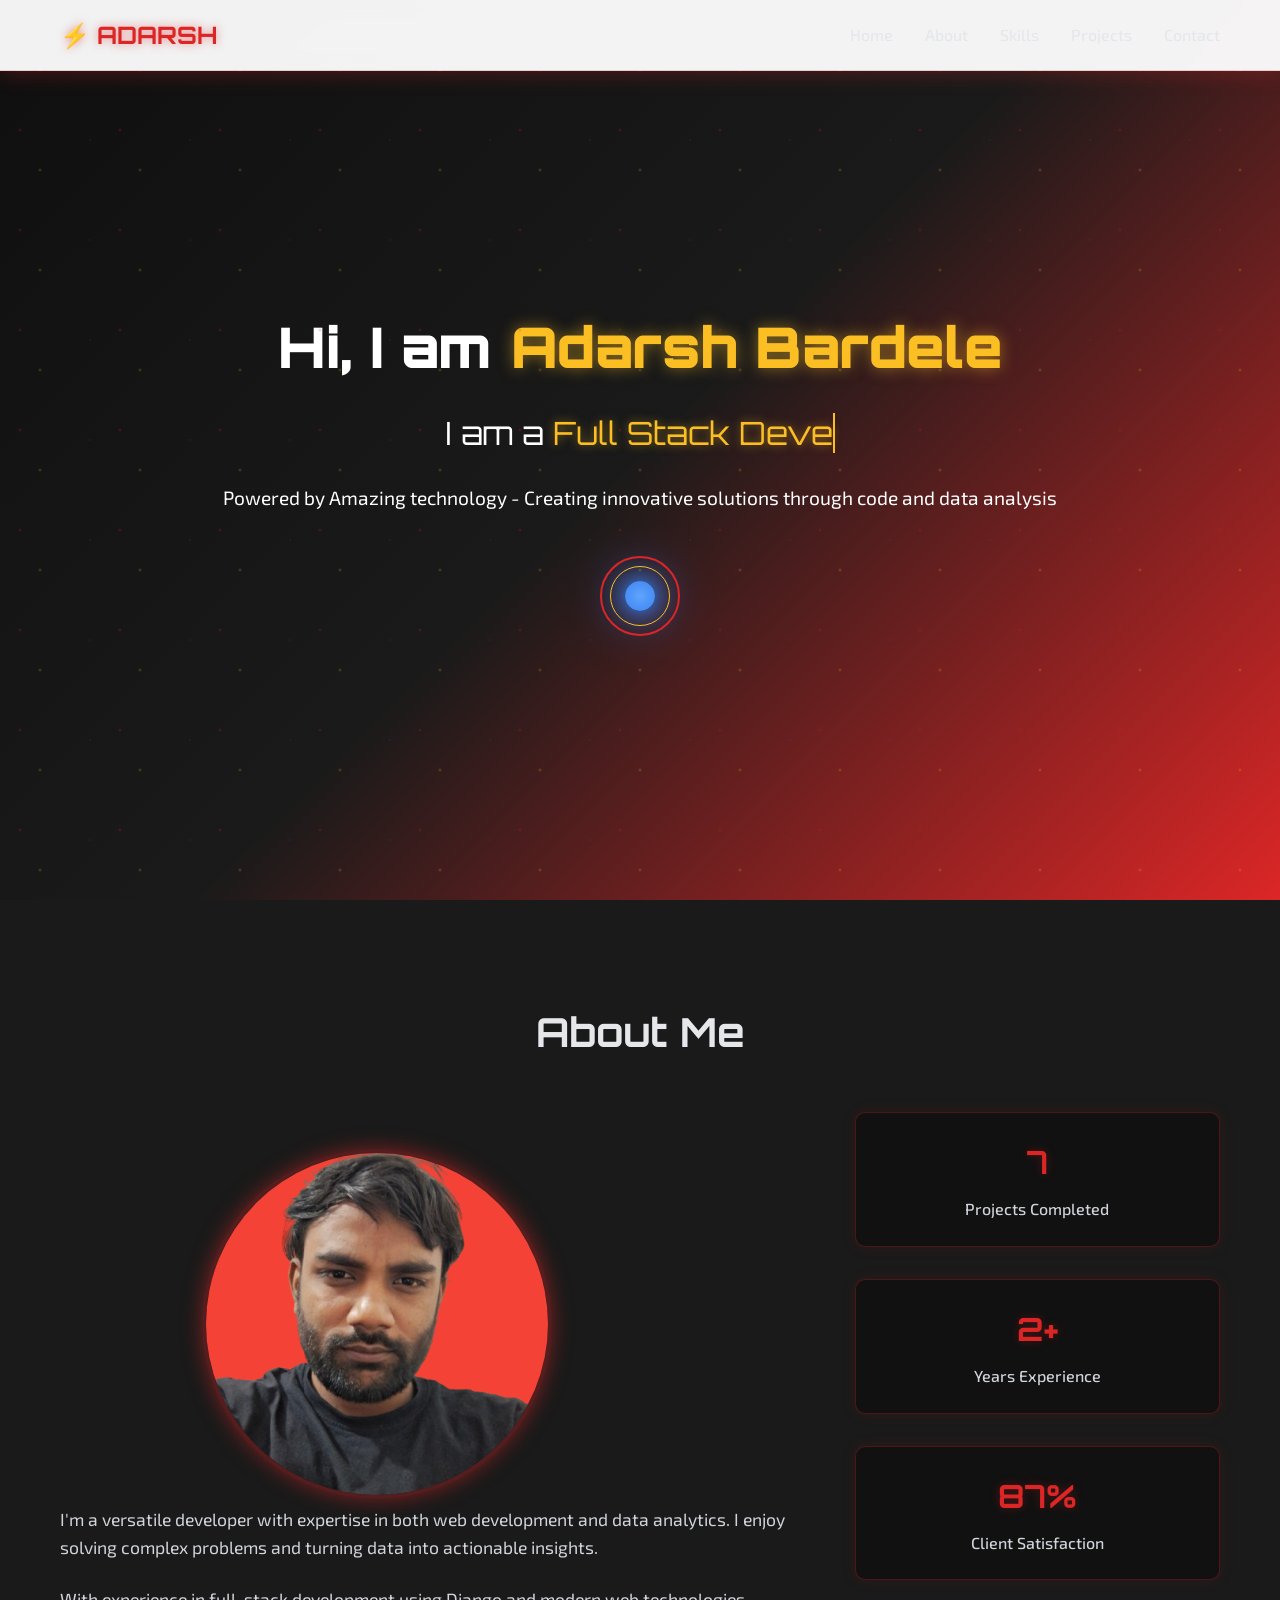
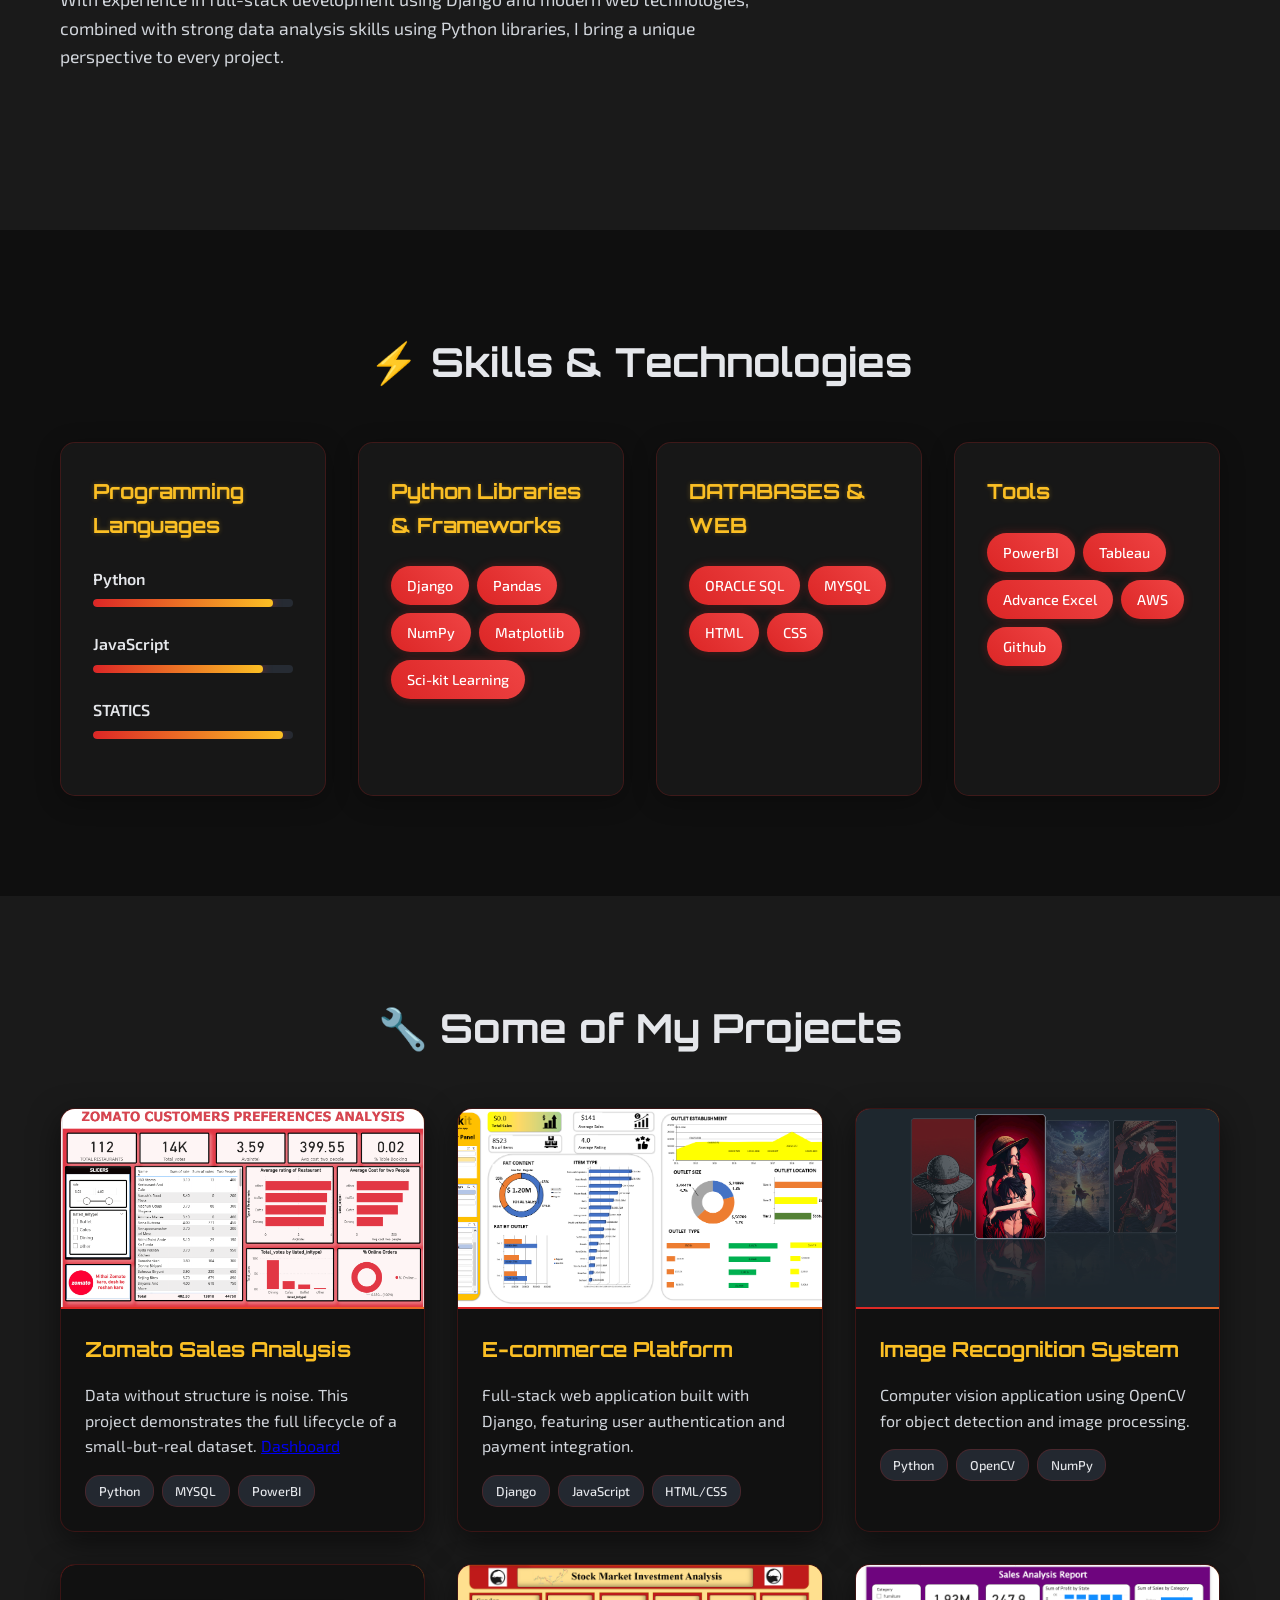
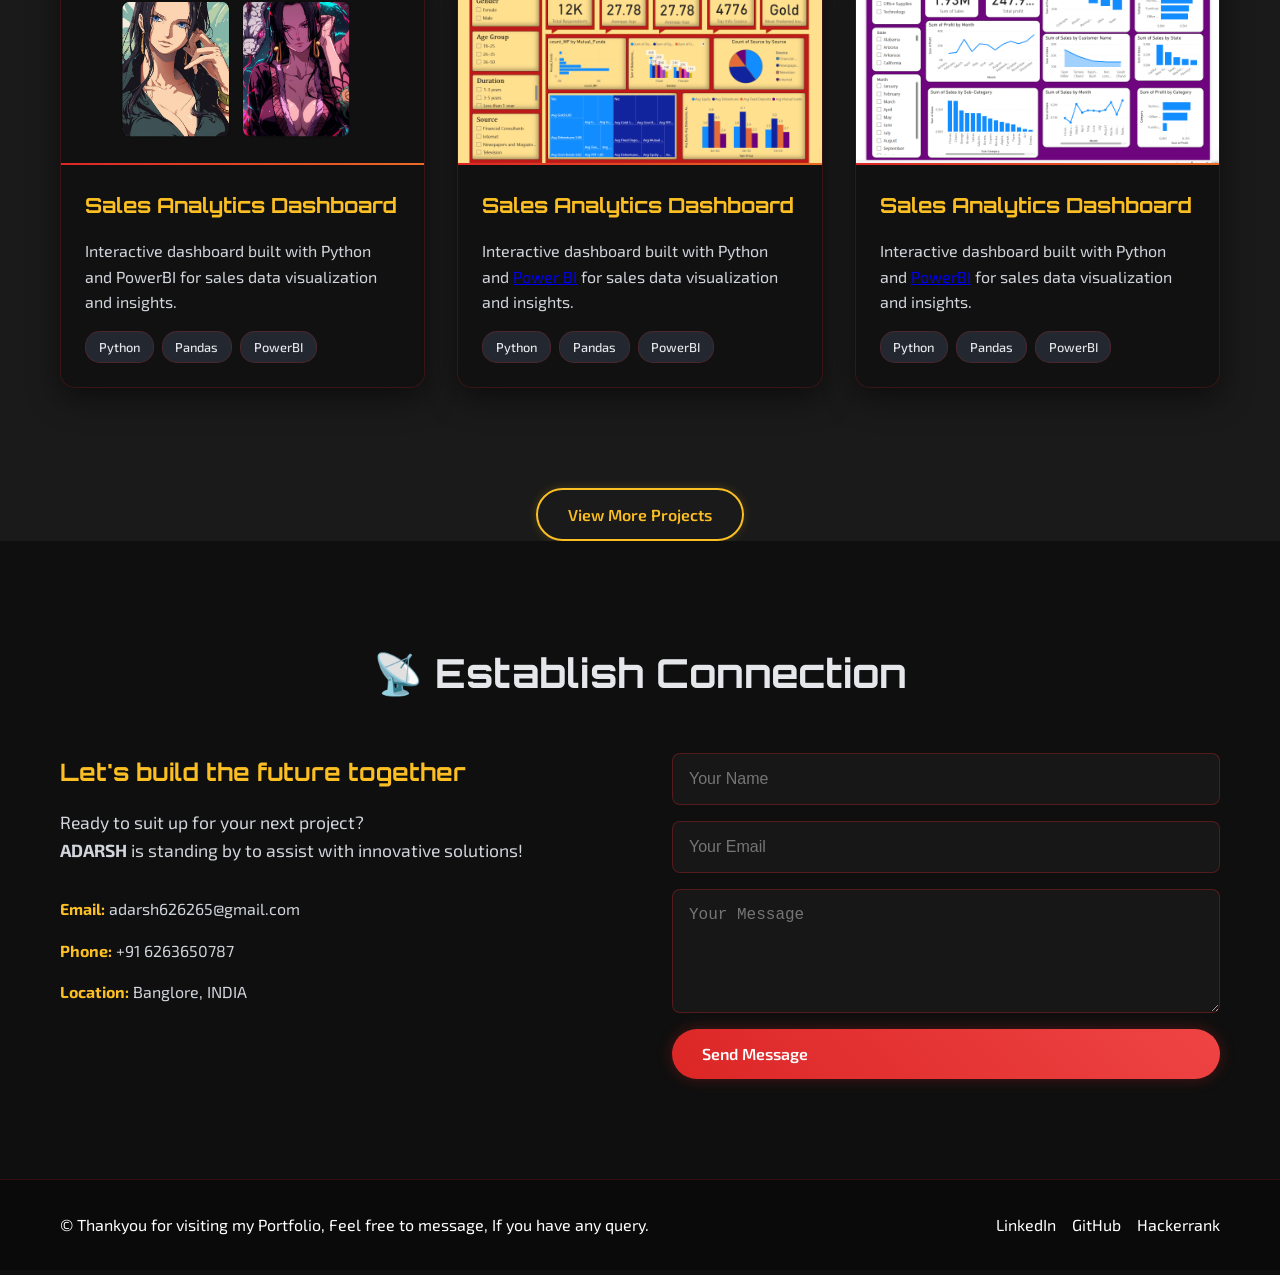
==== index.html @ 9e7a8885 "Add files via upload" ====
<!DOCTYPE html>
<html lang="en">
<head>
    <meta charset="UTF-8">
    <meta name="viewport" content="width=device-width, initial-scale=1.0">
    <title>Portfolio - Arc Reactor Powered Developer</title>
    <link rel="stylesheet" href="index.css">
    <link href="https://fonts.googleapis.com/css2?family=Orbitron:wght@400;700;900&family=Exo+2:wght@300;400;600&display=swap" rel="stylesheet">
</head>
<body>
    <!-- Navigation -->
    <nav class="navbar">
        <div class="nav-container">
            <div class="nav-logo"><a href="#home">⚡ ADARSH</a> </div>
            <ul class="nav-menu">
                <li><a href="#home">Home</a></li>
                <li><a href="#about">About</a></li>
                <li><a href="#skills">Skills</a></li>
                <li><a href="#projects">Projects</a></li>
                <li><a href="#contact">Contact</a></li>
            
            </ul>
        </div>
    </nav>

    <!-- Hero Section -->
    <section id="home" class="hero">
        <div class="hero-content">
            <h1>Hi, I am <span class="highlight">Adarsh Bardele</span></h1>
            <h2>I am a <span id="dynamic-text">Full Stack Developer</span></h2>
            <p>Powered by Amazing technology - Creating innovative solutions through code and data analysis</p>
            <div class="arc-reactor">
                <div class="reactor-core"></div>
                <div class="reactor-ring"></div>
                <div class="reactor-ring-2"></div>
            </div>
        </div>
        <div class="tech-particles"></div>
    </section>
    

    <!-- About Section -->
    <section id="about" class="about">
        <div class="container">
            <h2>About Me</h2>
            
            <div class="about-content">
                
                <div class="about-text">
                    <img src="adds-removebg-preview.png" alt="" id="profile-pic">
                    <p>I'm a versatile developer with expertise in both web development and data analytics. I enjoy solving complex problems and turning data into actionable insights.</p>
                    <p>With experience in full-stack development using Django and modern web technologies, combined with strong data analysis skills using Python libraries, I bring a unique perspective to every project.</p>
                </div>
                <div class="about-stats">
                    <div class="stat">
                        <h3>7</h3>
                        <p>Projects Completed</p>
                    </div>
                    <div class="stat">
                        <h3>2+</h3>
                        <p>Years Experience</p>
                    </div>
                    <div class="stat">
                        <h3>87%</h3>
                        <p>Client Satisfaction</p>
                    </div>
                </div>
            </div>
        </div>
    </section>

    <!-- Skills Section -->
    <section id="skills" class="skills">
        <div class="container">
            <h2>⚡ Skills & Technologies</h2>
            <div class="skills-grid">
                <div class="skill-category">
                    <h3>Programming Languages</h3>
                    <div class="skill-item">
                        <span>Python</span>
                        <div class="skill-bar">
                            <div class="skill-progress" data-width="90%"></div>
                        </div>
                    </div>
                    <div class="skill-item">
                        <span>JavaScript</span>
                        <div class="skill-bar">
                            <div class="skill-progress" data-width="85%"></div>
                        </div>
                    </div>
                    <div class="skill-item">
                        <span>STATICS</span>
                        <div class="skill-bar">
                            <div class="skill-progress" data-width="95%"></div>
                        </div>
                    </div>
                </div>
                <div class="skill-category">
                    <h3>Python Libraries & Frameworks </h3>
                    <div class="skill-tags">
                        <span class="tag">Django</span>
                        <span class="tag">Pandas</span>
                        <span class="tag">NumPy</span>
                        <span class="tag">Matplotlib</span>
                        <span class="tag">Sci-kit Learning</span>
                    </div>
                </div>

                <div class="skill-category">
                    <h3>DATABASES & WEB</h3>
                    <div class="skill-tags">
                        <span class="tag">ORACLE SQL</span>
                        <span class="tag">MYSQL</span>
                        <span class="tag">HTML</span>
                        <span class="tag">CSS</span>
                    </div>
                </div>

                <div class="skill-category">
                    <h3> Tools</h3>
                    <div class="skill-tags">
                        <span class="tag">PowerBI</span>
                        <span class="tag">Tableau</span>
                        <span class="tag"> Advance Excel</span>
                        <span class="tag"> AWS </span>
                        <span class="tag"> Github</span>
                    </div>
                </div>
            </div>
        </div>
    </section>

    <!-- Projects Section -->

    <section id="projects" class="projects">
        <div class="container">
            <h2>🔧 Some of My Projects</h2>
            <div class="projects-grid">
     <!-- 1st Project -->
                <div class="project-card">
                    <div class="project-image">
                        <img src="Zomato_Dashboard.png" alt="Project Image">
                        <div class="image-overlay">
                            <span><a href="https://github.com/adarshbardele/Zomato-Sales-Analysis-Python-MySQL-PowerBI" target="_blank">View Project</a></span>
                        </div>
                    </div>
                    <div class="project-content">
                        <h3> Zomato Sales Analysis </h3>
                        <p>Data without structure is noise. This project demonstrates the full lifecycle of a small-but-real dataset. <a href="https://app.powerbi.com/groups/me/reports/b2237238-be49-48e3-84ef-5a710766eac6/f7371c039bcf2b516d8e?experience=power-bi" target="_blank">Dashboard</a></p>
                        <div class="project-tech">
                            <span>Python</span>
                            <span>MYSQL</span>
                            <span>PowerBI</span>
                        </div>
                    </div>
                </div>

    <!-- 2nd Project -->
                <div class="project-card">
                    <div class="project-image">
                        <img src="blinkit.png" alt="Project Image">
                        <div class="image-overlay">
                            <span>View Project</span>
                        </div>
                    </div>
                    <div class="project-content">
                        <h3>E-commerce Platform</h3>
                        <p>Full-stack web application built with Django, featuring user authentication and payment integration.</p>
                        <div class="project-tech">
                            <span>Django</span>
                            <span>JavaScript</span>
                            <span>HTML/CSS</span>
                        </div>
                    </div>
                </div>
    <!-- 3rd Project -->
                <div class="project-card">
                    <div class="project-image">
                        <img src="one_piece.png" alt="Project Image">
                        <div class="image-overlay">
                            <span><a href="https://github.com/adarshbardele/Image-Reflection-Hover-Gallery" target="_blank">View Project</a></span>
                        </div>
                    </div>
                    <div class="project-content">
                        <h3>Image Recognition System</h3>
                        <p>Computer vision application using OpenCV for object detection and image processing.</p>
                        <div class="project-tech">
                            <span>Python</span>
                            <span>OpenCV</span>
                            <span>NumPy</span>
                        </div>
                    </div>
                </div>
    <!-- 4th Project  -->
                <div class="project-card">
                    <div class="project-image">
                        <img src="boa_robin.png" alt="Project Image">
                        <div class="image-overlay">
                            <span><a href="https://github.com/adarshbardele/Hover-Card-Animation-Project">View Project</a></span>
                        </div>
                    </div>
                    <div class="project-content">
                        <h3>Sales Analytics Dashboard</h3>
                        <p>Interactive dashboard built with Python and PowerBI for sales data visualization and insights.</p>
                        <div class="project-tech">
                            <span>Python</span>
                            <span>Pandas</span>
                            <span>PowerBI</span>
                        </div>
                    </div>
                </div>
    <!-- 5th Project -->
                <div class="project-card">
                    <div class="project-image">
                        <img src="finance.png" alt="Project Image">
                        <div class="image-overlay">
                            <span><a href="https://github.com/adarshbardele/Financial_Dataset_Analysis"  target="_blank">View Project</a></span>
                        </div>
                    </div>
                    <div class="project-content">
                        <h3>Sales Analytics Dashboard</h3>
                        <p>Interactive dashboard built with Python and <a href="https://app.powerbi.com/groups/me/reports/b5164164-5cdd-4d30-afb8-3f087ff39f1d/60e6b9d4ab34604c2293?experience=power-bi" target="_blank">Power BI</a> for sales data visualization and insights.</p>
                        <div class="project-tech">
                            <span>Python</span>
                            <span>Pandas</span>
                            <span>PowerBI</span>
                        </div>
                    </div>
                </div>
    <!-- 6th Project -->
                <div class="project-card">
                    <div class="project-image">
                        <img src="sales.png" alt="Project Image">
                        <div class="image-overlay">
                            <span><a href="">View Project</a></span>
                        </div>
                    </div>
                    <div class="project-content">
                        <h3>Sales Analytics Dashboard</h3>
                        <p>Interactive dashboard built with Python and <a href="https://app.powerbi.com/groups/me/reports/cf376458-7d23-4942-ae6f-8b34d6b7cf5f/31e547688e11aa90993c?experience=power-bi" target="_blank">PowerBI</a> for sales data visualization and insights.</p>
                        <div class="project-tech">
                            <span>Python</span>
                            <span>Pandas</span>
                            <span>PowerBI</span>
                        </div>
                    </div>
                </div>
            </div>
        </div>
    </section>
    <div class="hero-buttons">
        <!-- <a href="contact.html" class="btn btn-primary" target="_blank">Get In Touch</a> -->
        <a href="/projects.html" class="btn btn-secondary" target="_blank">View More Projects</a>
    </div>

    <!-- Contact Section -->
    <section id="contact" class="contact">
        <div class="container">
            <h2>📡 Establish Connection</h2>
            <div class="contact-content">
                <div class="contact-info">
                    <h3>Let's build the future together</h3>
                    <p>Ready to suit up for your next project? <br>
                        <strong> ADARSH </strong> is standing by to assist with innovative solutions!</p>
                    <div class="contact-details">
                        <div class="contact-item">
                            <strong>Email:</strong> adarsh626265@gmail.com
                        </div>
                        <div class="contact-item">
                            <strong>Phone:</strong> +91 6263650787
                        </div>
                        <div class="contact-item">
                            <strong>Location:</strong> Banglore, INDIA
                        </div>
                    </div>
                </div>
                <form class="contact-form">
                    <input type="text" placeholder="Your Name" required>
                    <input type="email" placeholder="Your Email" required>
                    <textarea placeholder="Your Message" rows="5" required></textarea>
                    <a class="btn btn-primary" href="https://forms.gle/bCMuAy3NaF3pnn6w9" target="_blank">Send Message</a>

                </form>
            </div>
        </div>
    </section>

    <!-- Footer -->
    <footer class="footer">
        <div class="container">
            <p>&copy; Thankyou for visiting my Portfolio, Feel free to message, If you have any query.</p>
            <div class="social-links">
                <a href="https://www.linkedin.com/in/adarsh-bardele-12a128253/" target="_blank">LinkedIn</a>
                <a href="https://github.com/adarshbardele" target="_blank">GitHub</a>
                <a href="https://www.hackerrank.com/profile/adarsh626265" target="_blank">Hackerrank</a>
            </div>
        </div>
    </footer>

    <script src="index.js"></script>
</body>
</html>
---- index.css ----
* {
  margin: 0;
  padding: 0;
  box-sizing: border-box;
}

body {
  /* Updated font family to futuristic Orbitron and Exo 2 */
  font-family: "Exo 2", sans-serif;
  line-height: 1.6;
  /* Updated colors to Iron Man theme - dark background with red accents */
  color: #e5e7eb;
  background-color: #0f0f0f;
}

.container {
  max-width: 1200px;
  margin: 0 auto;
  padding: 0 20px;
}

/* Navigation */
.navbar {
  position: fixed;
  top: 0;
  width: 100%;
  /* Updated navbar to dark Iron Man theme with red glow */
  background: rgba(15, 15, 15, 0.95);
  backdrop-filter: blur(10px);
  z-index: 1000;
  padding: 1rem 0;
  box-shadow: 0 2px 20px rgba(220, 38, 38, 0.3);
  border-bottom: 1px solid rgba(220, 38, 38, 0.2);
}

.nav-container {
  max-width: 1200px;
  margin: 0 auto;
  padding: 0 20px;
  display: flex;
  justify-content: space-between;
  align-items: center;
}

.nav-logo a{
  font-size: 1.5rem;
  font-weight: bold;
  /* Updated logo to use Orbitron font and Iron Man red/gold colors */
  font-family: "Orbitron", monospace;
  color: #dc2626;
  text-shadow: 0 0 10px rgba(220, 38, 38, 0.5);
  text-decoration: none;
}

.nav-menu {
  display: flex;
  list-style: none;
  gap: 2rem;
}

.nav-menu a {
  text-decoration: none;
  /* Updated nav links to light gray */
  color: #e5e7eb;
  font-weight: 500;
  transition: all 0.3s ease;
}

.nav-menu a:hover {
  /* Updated hover color to Iron Man red */
  color: #dc2626;
  text-shadow: 0 0 5px rgba(220, 38, 38, 0.5);
}

/* Hero Section */
.hero {
  min-height: 100vh;
  display: flex;
  align-items: center;
  justify-content: center;
  /* Updated hero background to Iron Man themed gradient */
  background: linear-gradient(135deg, #0f0f0f 0%, #1a1a1a 50%, #dc2626 100%);
  color: white;
  text-align: center;
  padding-top: 80px;
  position: relative;
  overflow: hidden;
}

.hero-content h1 {
  font-size: 3.5rem;
  margin-bottom: 1rem;
  animation: fadeInUp 1s ease;
  /* Added Orbitron font for futuristic look */
  font-family: "Orbitron", monospace;
  font-weight: 900;
}

.hero-content h2 {
  font-size: 2rem;
  margin-bottom: 1.5rem;
  font-weight: 300;
  animation: fadeInUp 1s ease 0.2s both;
  /* Added Orbitron font */
  font-family: "Orbitron", monospace;
}

.hero-content p {
  font-size: 1.2rem;
  margin-bottom: 2rem;
  opacity: 0.9;
  animation: fadeInUp 1s ease 0.4s both;
}

.highlight {
  /* Updated highlight color to Iron Man gold */
  color: #fbbf24;
  text-shadow: 0 0 15px rgba(251, 191, 36, 0.5);
}

#dynamic-text {
  /* Updated dynamic text color to Iron Man gold */
  color: #fbbf24;
  border-right: 2px solid #fbbf24;
  animation: blink 1s infinite;
  text-shadow: 0 0 10px rgba(251, 191, 36, 0.5);
}

/* Added Arc Reactor visual element */
.arc-reactor {
  position: relative;
  width: 100px;
  height: 100px;
  margin: 2rem auto;
  animation: pulse 2s infinite;
}

.reactor-core {
  position: absolute;
  top: 50%;
  left: 50%;
  transform: translate(-50%, -50%);
  width: 30px;
  height: 30px;
  background: radial-gradient(circle, #60a5fa 0%, #3b82f6 100%);
  border-radius: 50%;
  box-shadow: 0 0 20px #3b82f6, 0 0 40px #3b82f6, 0 0 60px #3b82f6;
}

.reactor-ring {
  position: absolute;
  top: 50%;
  left: 50%;
  transform: translate(-50%, -50%);
  width: 80px;
  height: 80px;
  border: 2px solid #dc2626;
  border-radius: 50%;
  animation: rotate 4s linear infinite;
}

.reactor-ring-2 {
  position: absolute;
  top: 50%;
  left: 50%;
  transform: translate(-50%, -50%);
  width: 60px;
  height: 60px;
  border: 1px solid #fbbf24;
  border-radius: 50%;
  animation: rotate 2s linear infinite reverse;
}

/* Added tech particles background animation */
.tech-particles {
  position: absolute;
  top: 0;
  left: 0;
  width: 100%;
  height: 100%;
  background-image: radial-gradient(2px 2px at 20px 30px, #dc2626, transparent),
    radial-gradient(2px 2px at 40px 70px, #fbbf24, transparent),
    radial-gradient(1px 1px at 90px 40px, #3b82f6, transparent);
  background-repeat: repeat;
  background-size: 100px 100px;
  animation: float 20s infinite linear;
  opacity: 0.3;
}

.hero-buttons {
  height: auto;
  display: flex;
  gap: 1rem;
  justify-content: center;
  animation: fadeInUp 1s ease 0.6s both;
  /* background-image: radial-gradient(2px 2px at 20px 30px, #dc2626, transparent),
    radial-gradient(2px 2px at 40px 70px, #fbbf24, transparent),
    radial-gradient(1px 1px at 90px 40px, #3b82f6, transparent); */
  background: #1a1a1a;
}

.btn {
  padding: 12px 30px;
  text-decoration: none;
  border-radius: 50px;
  font-weight: 600;
  transition: all 0.3s ease;
  display: inline-block;
}

.btn-primary {
  background: linear-gradient(45deg, #dc2626, #ef4444);
  color: white;
  box-shadow: 0 0 15px rgba(220, 38, 38, 0.3);
}

.btn-primary:hover {
  /* Updated hover effect */
  background: linear-gradient(45deg, #b91c1c, #dc2626);
  transform: translateY(-2px);
  box-shadow: 0 5px 25px rgba(220, 38, 38, 0.5);
}

.btn-secondary {
  background: transparent;
  color: #fbbf24;
  /* Updated secondary button border to gold */
  border: 2px solid #fbbf24;
  box-shadow: 0 0 10px rgba(251, 191, 36, 0.2);
}

.btn-secondary:hover {
  /* Updated hover effect */
  background: #fbbf24;
  color: #0f0f0f;
  box-shadow: 0 0 20px rgba(251, 191, 36, 0.5);
}

/* About Section */
.about {
  padding: 100px 0;
  /* Updated background to dark theme */
  background: #1a1a1a;
  display: flex;
}
#profile-pic{
  position: relative;
  top: 0;
  left: -12%;
  height: 350px;
  width: 350px;
  border-radius: 50%;
  margin-left: 230px;
  box-shadow: 0 0 20px rgba(220, 38, 38, 0.5);
  border: 4px solid rgba(220, 38, 38, 0.3);
  object-fit: cover;
   
}
.about h2 {
  text-align: center;
  font-size: 2.5rem;
  margin-bottom: 3rem; 
  /* Updated heading color and font */
  color: #e5e7eb;
  font-family: "Orbitron", monospace;
  font-weight: 700;
}

.about-content {
  display: grid;
  grid-template-columns: 2fr 1fr;
  gap: 4rem;
  align-items: center;
}

.about-text p {
  font-size: 1.1rem;
  margin-bottom: 1.5rem;
  /* Updated text color */
  color: #d1d5db;
}

.about-stats {
  display: flex;
  flex-direction: column;
  gap: 2rem;
  margin-bottom: 150px;
}

.stat {
  text-align: center;
  padding: 1.5rem;
  /* Updated stat background to dark with red border */
  background: rgba(15, 15, 15, 0.8);
  border: 1px solid rgba(220, 38, 38, 0.3);
  border-radius: 10px;
  box-shadow: 0 0 15px rgba(220, 38, 38, 0.1);
}

.stat h3 {
  font-size: 2rem;
  /* Updated stat number color to Iron Man red */
  color: #dc2626;
  margin-bottom: 0.5rem;
  font-family: "Orbitron", monospace;
  text-shadow: 0 0 10px rgba(220, 38, 38, 0.3);
}

.stat p {
  /* Updated stat text color */
  color: #d1d5db;
  font-weight: 500;
}

/* Skills Section */
.skills {
  padding: 100px 0;
  /* Updated background to very dark */
  background: #0f0f0f;
}

.skills h2 {
  text-align: center;
  font-size: 2.5rem;
  margin-bottom: 3rem;
  /* Updated heading styling */
  color: #e5e7eb;
  font-family: "Orbitron", monospace;
  font-weight: 700;
}

.skills-grid {
  display: grid;
  grid-template-columns: repeat(auto-fit, minmax(200px, 1fr));
  gap: 2rem;
}

.skill-category {
  /* Updated skill category background and border */
  background: rgba(26, 26, 26, 0.8);
  border: 1px solid rgba(220, 38, 38, 0.2);
  padding: 2rem;
  border-radius: 15px;
  box-shadow: 0 5px 25px rgba(0, 0, 0, 0.3);
}

.skill-category h3 {
  margin-bottom: 1.5rem;
  /* Updated category heading color */
  color: #fbbf24;
  font-size: 1.3rem;
  font-family: "Orbitron", monospace;
  text-shadow: 0 0 5px rgba(251, 191, 36, 0.3);
}

.skill-item {
  margin-bottom: 1.5rem;
}

.skill-item span {
  display: block;
  margin-bottom: 0.5rem;
  font-weight: 600;
  /* Updated skill item text color */
  color: #e5e7eb;
}

.skill-bar {
  height: 8px;
  /* Updated skill bar background */
  background: rgba(55, 65, 81, 0.5);
  border-radius: 4px;
  overflow: hidden;
}

.skill-progress {
  height: 100%;
  /* Updated skill progress to Iron Man gradient */
  background: linear-gradient(90deg, #dc2626, #fbbf24);
  border-radius: 4px;
  width: 0;
  transition: width 2s ease;
  box-shadow: 0 0 10px rgba(220, 38, 38, 0.5);
}

.skill-tags {
  display: flex;
  flex-wrap: wrap;
  gap: 0.5rem;
}

.tag {
  /* Updated tag styling to Iron Man theme */
  background: linear-gradient(45deg, #dc2626, #ef4444);
  color: white;
  padding: 0.5rem 1rem;
  border-radius: 20px;
  font-size: 0.9rem;
  font-weight: 500;
  box-shadow: 0 0 10px rgba(220, 38, 38, 0.3);
}

/* Projects Section */
.projects {
  padding: 100px 0;
  /* Updated background */
  background: #1a1a1a;
}

.projects h2 {
  text-align: center;
  font-size: 2.5rem;
  margin-bottom: 3rem;
  /* Updated heading styling */
  color: #e5e7eb;
  font-family: "Orbitron", monospace;
  font-weight: 700;
}

.projects-grid {
  display: grid;
  grid-template-columns: repeat(auto-fit, minmax(350px, 1fr));
  gap: 2rem;
}

.project-card {
  /* Updated project card styling */
  background: rgba(15, 15, 15, 0.8);
  border: 1px solid rgba(220, 38, 38, 0.2);
  border-radius: 15px;
  overflow: hidden;
  box-shadow: 0 10px 30px rgba(0, 0, 0, 0.5);
  transition: all 0.3s ease;
}

.project-card:hover {
  transform: translateY(-10px);
  /* Updated hover effect */
  box-shadow: 0 20px 40px rgba(220, 38, 38, 0.2);
  border-color: rgba(220, 38, 38, 0.5);
}

.project-image {
  height: 200px;
  /* Updated project image background */
  background: linear-gradient(135deg, #dc2626 0%, #fbbf24 100%);
  display: flex;
  align-items: center;
  justify-content: center;
}

.placeholder-image {
  color: white;
  font-size: 1.2rem;
  font-weight: 600;
  
}

/* Project Image Fix + Hover Effects */
.project-image {
    position: relative;
    height: 200px;
    overflow: hidden;
    border-bottom: 2px solid rgba(220, 38, 38, 0.3);
}

.project-image img {
    width: 100%;
    height: 100%;
    object-fit: cover;
    transition: transform .5s ease, filter .5s ease;
}

/* Hover Zoom Effect */
.project-card:hover .project-image img {
    transform: scale(1.15);
    filter: brightness(0.7);
}

/* Overlay */
.image-overlay {
    position: absolute;
    top: 0;
    left: 0;
    width: 100%;
    height: 100%;
    background: rgba(220, 38, 38, 0.2);
    backdrop-filter: blur(2px);
    opacity: 0;
    display: flex;
    justify-content: center;
    align-items: center;
    transition: opacity .4s ease;
}

.image-overlay span {
    color: #fbbf24;
    font-family: "Orbitron", monospace;
    font-size: 1rem;
    letter-spacing: 1px;
    text-shadow: 0 0 10px rgba(251, 191, 36, 0.6);
    transform: translateY(10px);
    opacity: 0;
    transition: all .4s ease;
}

/* Hover Reveal Text */
.project-card:hover .image-overlay {
    opacity: 1;
}

.project-card:hover .image-overlay span {
    opacity: 1;
    transform: translateY(0);
}


.project-content {
  padding: 1.5rem;
}

.project-content h3 {
  margin-bottom: 1rem;
  /* Updated project title color */
  color: #fbbf24;
  font-size: 1.3rem;
  font-family: "Orbitron", monospace;
}

.project-content p {
  /* Updated project description color */
  color: #d1d5db;
  margin-bottom: 1rem;
  line-height: 1.6;
}

.project-tech {
  display: flex;
  flex-wrap: wrap;
  gap: 0.5rem;
}

.project-tech span {
  /* Updated tech tag styling */
  background: rgba(55, 65, 81, 0.5);
  color: #e5e7eb;
  padding: 0.3rem 0.8rem;
  border-radius: 15px;
  font-size: 0.8rem;
  font-weight: 500;
  border: 1px solid rgba(220, 38, 38, 0.2);
}

/* Contact Section */
.contact {
  padding: 100px 0;
  /* Updated background */
  background: #0f0f0f;
}

.contact h2 {
  text-align: center;
  font-size: 2.5rem;
  margin-bottom: 3rem;
  /* Updated heading styling */
  color: #e5e7eb;
  font-family: "Orbitron", monospace;
  font-weight: 700;
}

.contact-content {
  display: grid;
  grid-template-columns: 1fr 1fr;
  gap: 4rem;
}

.contact-info h3 {
  margin-bottom: 1rem;
  /* Updated contact heading color */
  color: #fbbf24;
  font-size: 1.5rem;
  font-family: "Orbitron", monospace;
}

.contact-info p {
  margin-bottom: 2rem;
  /* Updated contact text color */
  color: #d1d5db;
  font-size: 1.1rem;
}

.contact-details {
  display: flex;
  flex-direction: column;
  gap: 1rem;
}

.contact-item {
  /* Updated contact item color */
  color: #d1d5db;
}

.contact-item strong {
  /* Updated strong text color */
  color: #fbbf24;
}

.contact-form {
  display: flex;
  flex-direction: column;
  gap: 1rem;
}

.contact-form input,
.contact-form textarea {
  padding: 1rem;
  /* Updated form input styling */
  border: 1px solid rgba(220, 38, 38, 0.3);
  background: rgba(26, 26, 26, 0.8);
  color: #e5e7eb;
  border-radius: 8px;
  font-size: 1rem;
  transition: all 0.3s ease;
}

.contact-form input:focus,
.contact-form textarea:focus {
  outline: none;
  /* Updated focus styling */
  border-color: #dc2626;
  box-shadow: 0 0 10px rgba(220, 38, 38, 0.3);
}

.contact-form button {
  /* Updated button styling */
  background: linear-gradient(45deg, #dc2626, #ef4444);
  color: white;
  border: none;
  padding: 1rem;
  border-radius: 8px;
  font-size: 1rem;
  font-weight: 600;
  cursor: pointer;
  transition: all 0.3s ease;
  box-shadow: 0 0 15px rgba(220, 38, 38, 0.3);
}

.contact-form button:hover {
  /* Updated button hover */
  background: linear-gradient(45deg, #b91c1c, #dc2626);
  box-shadow: 0 5px 25px rgba(220, 38, 38, 0.5);
}

/* Footer */
.footer {
  /* Updated footer background */
  background: #0a0a0a;
  color: white;
  padding: 2rem 0;
  text-align: center;
  border-top: 1px solid rgba(220, 38, 38, 0.2);
}

.footer .container {
  display: flex;
  justify-content: space-between;
  align-items: center;
}

.social-links {
  display: flex;
  gap: 1rem;
}

.social-links a {
  color: white;
  text-decoration: none;
  transition: color 0.3s ease;
}

.social-links a:hover {
  /* Updated social link hover color */
  color: #dc2626;
}

/* Animations */
@keyframes fadeInUp {
  from {
    opacity: 0;
    transform: translateY(30px);
  }
  to {
    opacity: 1;
    transform: translateY(0);
  }
}

@keyframes pulse {
  0%,
  100% {
    transform: scale(1);
  }
  50% {
    transform: scale(1.05);
  }
}

@keyframes rotate {
  from {
    transform: translate(-50%, -50%) rotate(0deg);
  }
  to {
    transform: translate(-50%, -50%) rotate(360deg);
  }
}

@keyframes float {
  0% {
    transform: translateY(0px);
  }
  50% {
    transform: translateY(-20px);
  }
  100% {
    transform: translateY(0px);
  }
}

@keyframes blink {
  0%,
  50% {
    border-color: transparent;
  }
  51%,
  100% {
    /* Updated blink color to gold */
    border-color: #fbbf24;
  }
}

/* Responsive Design */
@media (max-width: 768px) {
  .nav-menu {
    display: none;
  }

  .hero-content h1 {
    font-size: 2.5rem;
  }

  .hero-content h2 {
    font-size: 1.5rem;
  }

  .hero-buttons {
    flex-direction: column;
    align-items: center;
  }

  .about-content {
    grid-template-columns: 1fr;
    gap: 2rem;
  }

  .about-stats {
    flex-direction: row;
    justify-content: space-around;
  }

  .contact-content {
    grid-template-columns: 1fr;
    gap: 2rem;
  }

  .footer .container {
    flex-direction: column;
    gap: 1rem;
  }
}


/* Profile pic responsive */
@media (max-width: 992px) {
  #profile-pic {
    width: 250px;
    height: 250px;
    position: static;
    margin: 0 auto;
    display: block;
  }

  .about {
    padding: 60px 0;
  }

  .about-content {
    grid-template-columns: 1fr !important;
    text-align: center;
  }

  .about-text p {
    text-align: center;
  }

  .about-stats {
    margin: 20px auto;
    flex-direction: row;
    justify-content: center;
    gap: 1rem;
  }
}

@media (max-width: 992px) {
  .hero-content h1 {
    font-size: 2.8rem;
  }

  .hero-content h2 {
    font-size: 1.7rem;
  }

  .hero-content p {
    font-size: 1.1rem;
  }

  .arc-reactor {
    width: 80px;
    height: 80px;
  }
}
@media (max-width: 768px) {

  /* Hide menu on mobile - add hamburger later if needed */
  .nav-menu {
    display: none;
  }

  /* Hero section small screens */
  .hero-content h1 {
    font-size: 2rem;
  }

  .hero-content h2 {
    font-size: 1.2rem;
  }

  .hero-content p {
    font-size: 0.95rem;
  }

  .hero-buttons {
    flex-direction: column;
    gap: 0.8rem;
  }

  /* About responsive */
  #profile-pic {
    width: 220px;
    height: 220px;
  }

  .about-stats {
    flex-direction: column;
    gap: 1.5rem;
  }

  /* Skills section */
  .skills-grid {
    grid-template-columns: 1fr;
  }

  /* Projects section */
  .projects-grid {
    grid-template-columns: 1fr !important;
  }

  /* Contact section full width */
  .contact-content {
    grid-template-columns: 1fr;
    gap: 2rem;
  }

  /* Footer */
  .footer .container {
    flex-direction: column;
    text-align: center;
    gap: 1rem;
  }
}

@media (max-width: 480px) {

  .hero-content h1 {
    font-size: 1.7rem;
  }

  .hero-content h2 {
    font-size: 1rem;
  }

  #profile-pic {
    width: 180px;
    height: 180px;
  }

  .skill-category {
    padding: 1rem;
  }

  .project-card {
    margin: 0 10px;
  }
}
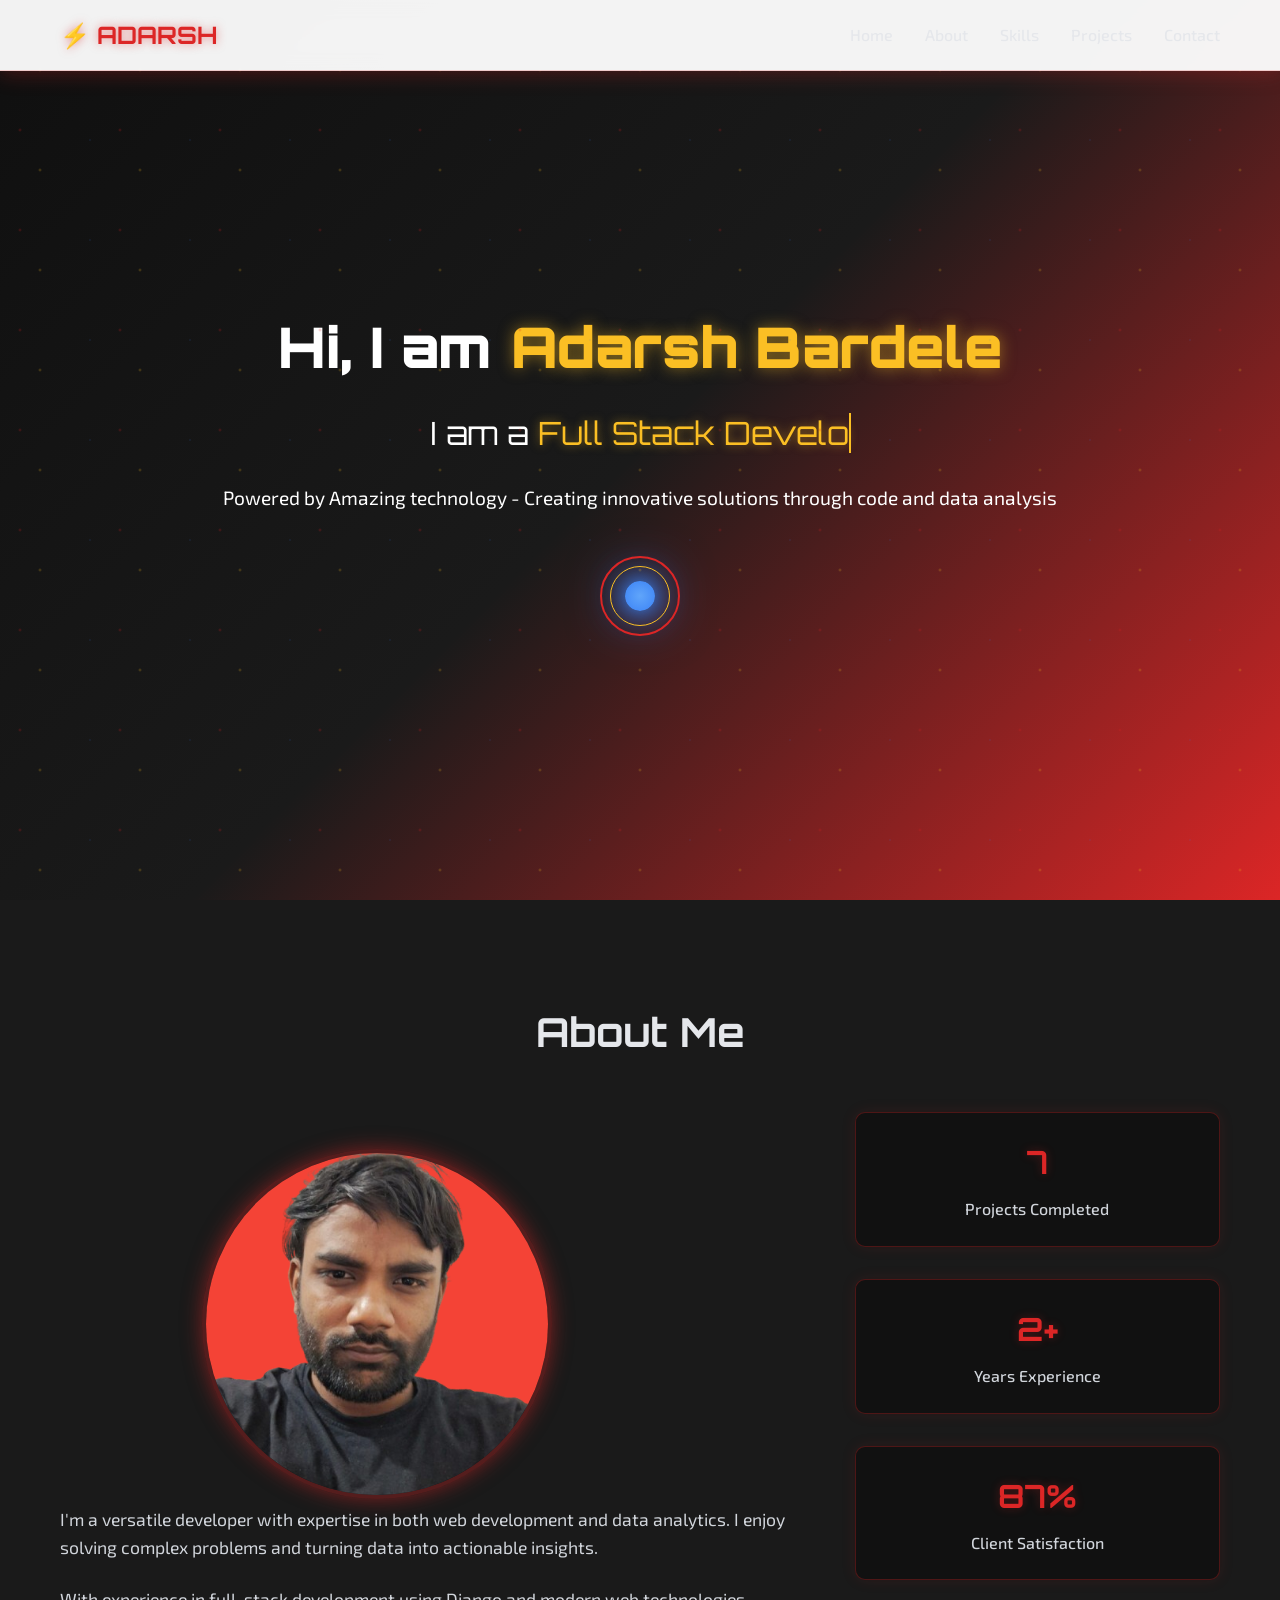
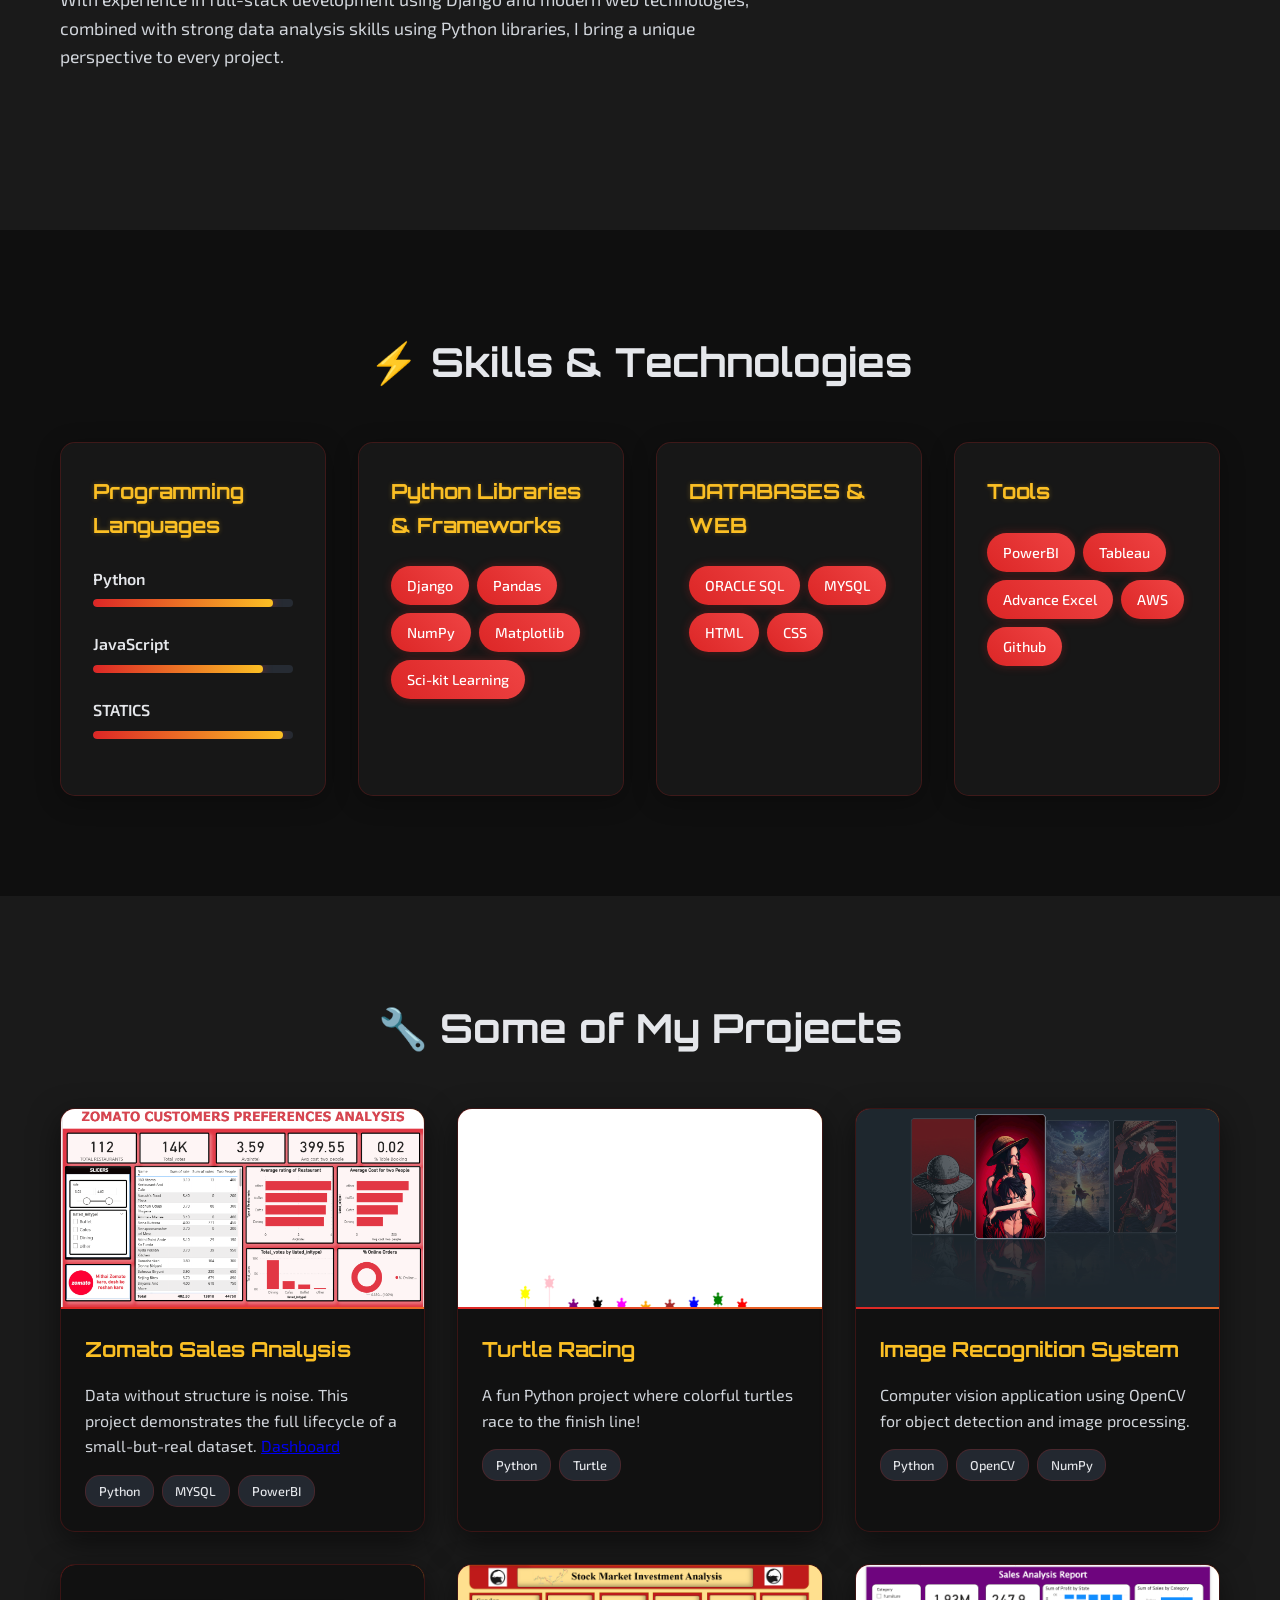
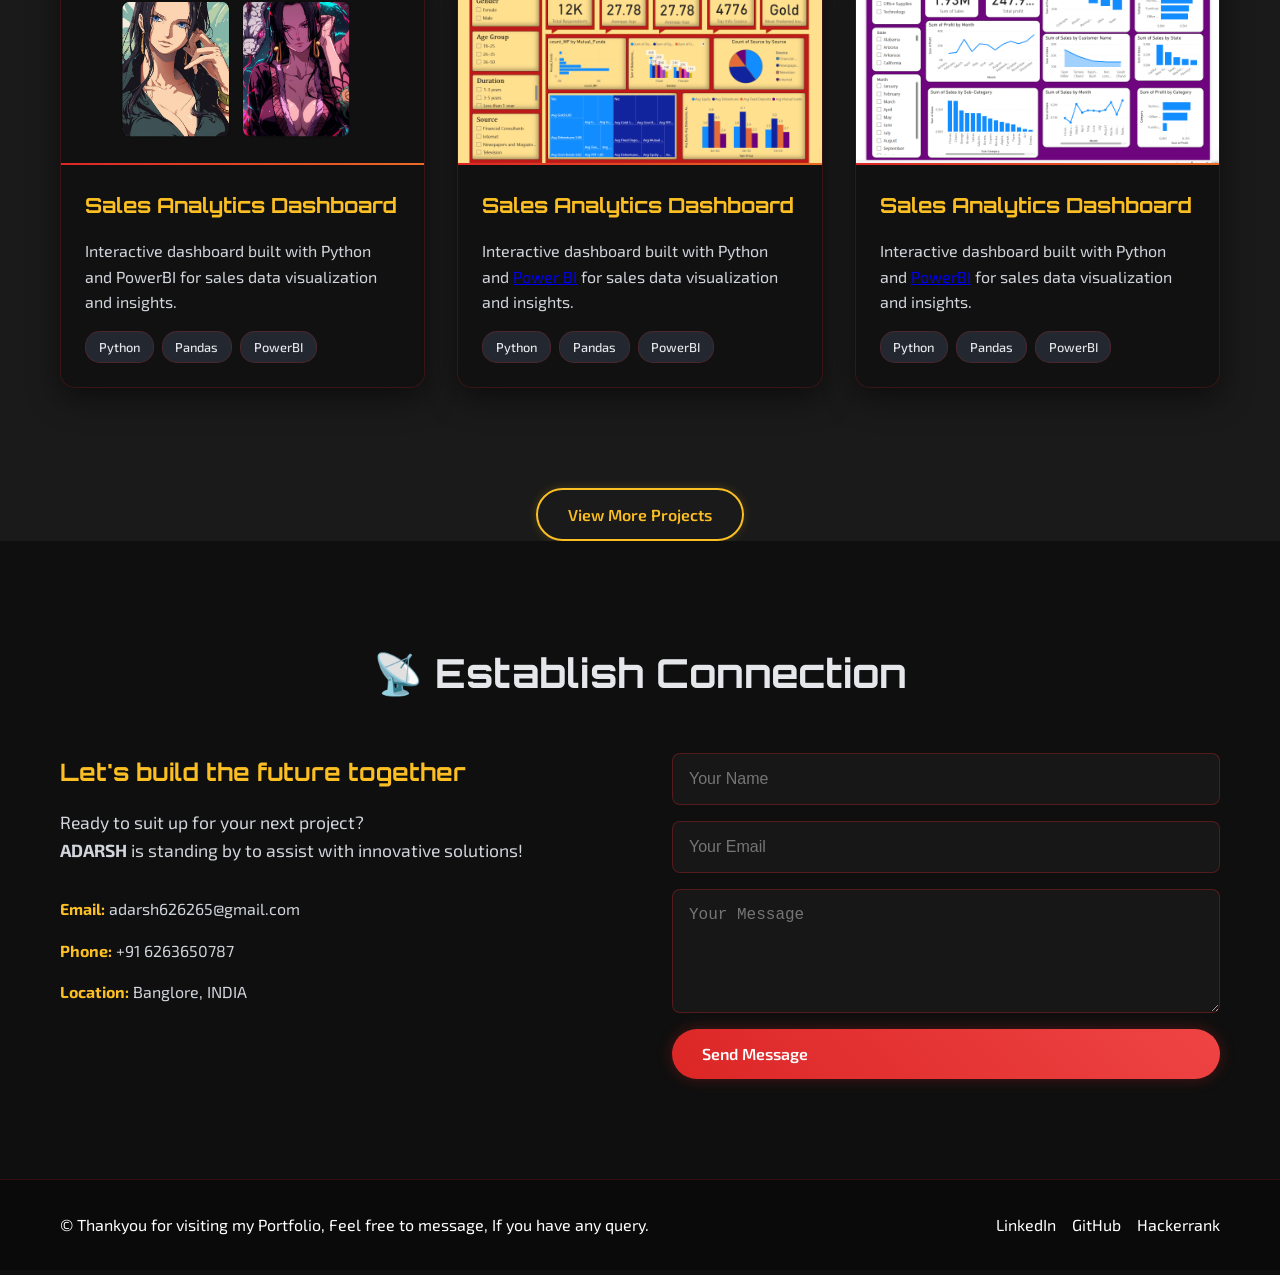
==== commit f2be6e95: "update project" ====
--- a/index.html
+++ b/index.html
@@ -158,18 +158,17 @@
     <!-- 2nd Project -->
                 <div class="project-card">
                     <div class="project-image">
-                        <img src="blinkit.png" alt="Project Image">
-                        <div class="image-overlay">
-                            <span>View Project</span>
-                        </div>
-                    </div>
-                    <div class="project-content">
-                        <h3>E-commerce Platform</h3>
-                        <p>Full-stack web application built with Django, featuring user authentication and payment integration.</p>
-                        <div class="project-tech">
-                            <span>Django</span>
-                            <span>JavaScript</span>
-                            <span>HTML/CSS</span>
+                        <img src="turtle.png" alt="Turtle_Game">
+                        <div class="image-overlay">
+                            <span><a href="https://github.com/adarshbardele/Turtle_racing" target="_blank">View Project</a></span>
+                        </div>
+                    </div>
+                    <div class="project-content">
+                        <h3>Turtle Racing</h3>
+                        <p>A fun Python project where colorful turtles race to the finish line! </p>
+                        <div class="project-tech">
+                            <span>Python</span>
+                            <span>Turtle</span>
                         </div>
                     </div>
                 </div>
@@ -300,3 +299,4 @@
     <script src="index.js"></script>
 </body>
 </html>
+
